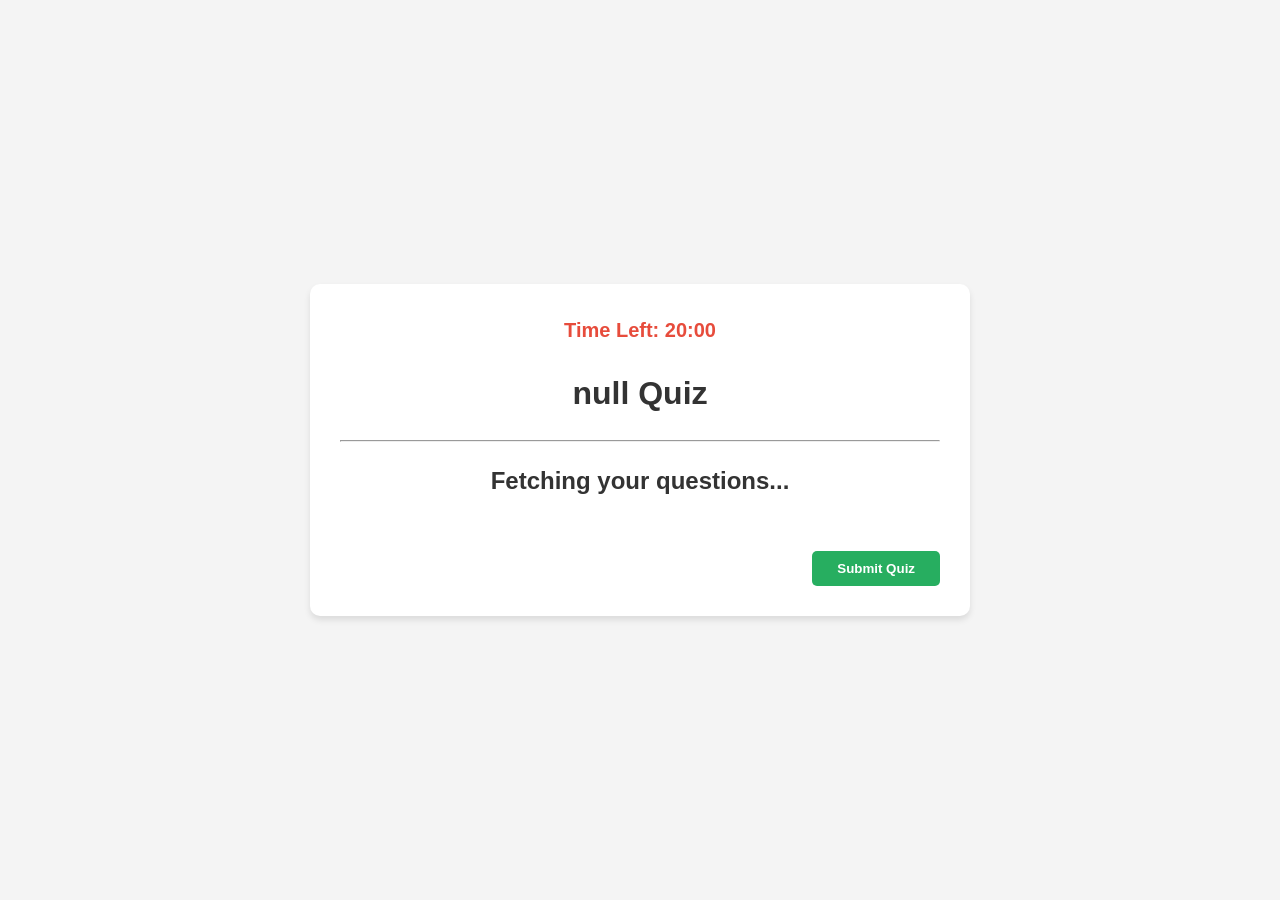
==== src/main/resources/static/quiz.html @ cb25dc31 "creted separate tabs for the quizes with 10 quetions in each quiz" ====
<!DOCTYPE html>
<html lang="en">
<head>
    <meta charset="UTF-8">
    <title>Live Quiz - QuizCoding</title>
    <link rel="stylesheet" href="style.css">
</head>
<body style="background: #f4f4f4; display: flex; justify-content: center; align-items: center; height: 100vh;">

    <div class="card quiz-box" style="max-width: 600px; width: 90%; padding: 30px; text-align: center;">
    <div id="timerDisplay" style="font-size: 20px; font-weight: bold; color: #e74c3c; margin-bottom: 15px;">
        Time Left: 20:00
    </div>
    <h1 id="quizTitle">Loading...</h1>
    <hr>
    <h2 id="questionText">Fetching your questions...</h2>
    <div id="optionsArea" style="display: flex; flex-direction: column; gap: 15px; margin-top: 20px;"></div>
    
    <div style="margin-top: 30px; display: flex; justify-content: space-between;">
        <p id="scoreTracker" style="font-weight: bold;"></p>
        <button id="manualSubmit" class="btn btn-primary" style="background-color: #27ae60; border: none;">Submit Quiz</button>
    </div>
</div>

    <script>
        // 1. Get the category from the URL (e.g., ?category=Java)
        const urlParams = new URLSearchParams(window.location.search);
        const category = urlParams.get('category');
        document.getElementById('quizTitle').innerText = category + " Quiz";

        let questions = [];
        let index = 0;
        let score = 0;

        // 2. Call your Spring Boot API
        async function startQuiz() {
            try {
                const response = await fetch(`http://localhost:8082/question/category/${category}`);
                questions = await response.json();
                displayQuestion();
            } catch (err) {
                alert("Backend Error: Make sure Spring Boot is running!");
            }
        }

        function displayQuestion() {
            if (index >= questions.length) {
                document.body.innerHTML = `<h1>Finished! Final Score: ${score}/${questions.length}</h1>`;
                return;
            }

            const q = questions[index];
            document.getElementById('questionText').innerText = q.questionTitle;
            const area = document.getElementById('optionsArea');
            area.innerHTML = "";

            [q.option1, q.option2, q.option3, q.option4].forEach(opt => {
                const btn = document.createElement('button');
                btn.innerText = opt;
                btn.className = "btn btn-secondary";
                btn.onclick = () => {
                    if (opt === q.rightAnswer) score++;
                    index++;
                    displayQuestion();
                };
                area.appendChild(btn);
            });
        }

        startQuiz();
    </script>
</body>
</html>
---- src/main/resources/static/style.css ----
/* General Styles */
body {
    font-family: 'Segoe UI', Tahoma, Geneva, Verdana, sans-serif;
    margin: 0;
    line-height: 1.6;
    color: #333;
    background-color: #f4f7f6;
}

/* Header & Nav */
.site-header {
    background: #2c3e50;
    color: white;
    padding: 1rem 5%;
    display: flex;
    justify-content: space-between;
    align-items: center;
    position: sticky;
    top: 0;
    z-index: 1000;
}

.main-nav a {
    color: white;
    text-decoration: none;
    margin: 0 15px;
    font-weight: 500;
}
.auth-buttons {
    display: flex;
    align-items: center;
    gap: 10px;
    font-weight: bold;
}

.login-btn:hover, .register-btn:hover {
    color: #ff9800; /* A nice orange highlight on hover */
    text-decoration: none;
}

.divider {
    color: #666;
    font-weight: normal;
}
/* Hero Section */
.hero {
    display: flex;
    padding: 80px 10%;
    background: linear-gradient(135deg, #3498db, #2c3e50);
    color: white;
    align-items: center;
}

.hero-left { flex: 2; }
.hero-right { flex: 1; margin-left: 50px; }

/* Buttons */
.btn {
    padding: 10px 25px;
    border: none;
    border-radius: 5px;
    cursor: pointer;
    font-weight: bold;
    transition: 0.3s;
}

.btn-primary { background: #e67e22; color: white; }
.btn-cta { background: #27ae60; color: white; text-decoration: none; display: inline-block; margin-top: 20px;}

/* Cards & Grid */
.section { padding: 60px 10%; }
.cards-grid, .quiz-grid {
    display: grid;
    grid-template-columns: repeat(auto-fit, minmax(250px, 1fr));
    gap: 20px;
    margin-top: 30px;
}

.card, .quiz-card, .feature {
    background: white;
    padding: 20px;
    border-radius: 10px;
    box-shadow: 0 4px 6px rgba(0,0,0,0.1);
    color: #333;
}

/* Leaderboard Table */
.leaderboard {
    width: 100%;
    border-collapse: collapse;
    background: white;
    border-radius: 10px;
    overflow: hidden;
}

.leaderboard th, .leaderboard td {
    padding: 15px;
    text-align: left;
    border-bottom: 1px solid #ddd;
}

.leaderboard th { background: #34495e; color: white; }

/* Footer Container Styling */
.site-footer {
    background-color: #1e1e1e; /* Dark background like your screenshot */
    color: #ffffff;
    padding: 60px 10% 20px 10%;
    margin-top: 50px;
}

.footer-container {
    display: flex;
    justify-content: space-between;
    flex-wrap: wrap;
    gap: 40px;
}

.footer-column {
    flex: 1;
    min-width: 200px;
}

.footer-column h3 {
    font-size: 1.1rem;
    margin-bottom: 20px;
    color: #f8fafc;
    text-transform: uppercase;
    letter-spacing: 1px;
}

.footer-column p {
    color: #94a3b8;
    font-size: 0.9rem;
    line-height: 1.6;
}

/* Footer Links Styling */
.footer-column ul {
    list-style: none;
    padding: 0;
}

.footer-column ul li {
    margin-bottom: 12px;
}

.footer-column ul li a {
    color: #94a3b8;
    text-decoration: none;
    font-size: 0.9rem;
    transition: color 0.3s ease;
}

.footer-column ul li a:hover {
    color: #e67e22; /* Changes to your orange accent on hover */
}

/* Copyright Bar */
.footer-bottom {
    text-align: center;
    margin-top: 50px;
    padding-top: 20px;
    border-top: 1px solid #334155;
    color: #64748b;
    font-size: 0.8rem;
}
/* The Quiz Card Container */
.quiz-card {
    transition: all 0.3s ease-in-out; /* Smooth transition */
    cursor: pointer;
    border: 1px solid #ddd;
    border-radius: 12px;
}

/* Hover Effect */
.quiz-card:hover {
    transform: translateY(-10px); /* Lifts the card up */
    box-shadow: 0 10px 20px rgba(0, 0, 0, 0.2); /* Adds a professional shadow */
    border-color: #007bff; /* Highlights the border in blue */
}

/* Optional: Subtle Entrance Animation when page loads */
@keyframes fadeInUp {
    from {
        opacity: 0;
        transform: translateY(20px);
    }
    to {
        opacity: 1;
        transform: translateY(0);
    }
}

.quiz-card {
    animation: fadeInUp 0.6s ease-out;
}
/* Auth Overlay Styles */
.auth-overlay {
    display: none;
    position: fixed;
    top: 0; left: 0;
    width: 100%; height: 100%;
    background: rgba(0, 0, 0, 0.7);
    backdrop-filter: blur(4px);
    z-index: 2000;
    justify-content: center;
    align-items: center;
}

.auth-modal-card {
    background: white;
    padding: 40px;
    border-radius: 12px;
    width: 90%;
    max-width: 420px;
    position: relative;
    text-align: center;
    box-shadow: 0 10px 30px rgba(0,0,0,0.3);
}

.close-modal {
    position: absolute;
    top: 15px; right: 20px;
    background: none; border: none;
    font-size: 28px; cursor: pointer;
    color: #999;
}

.btn-google-auth {
    width: 100%;
    padding: 12px;
    border: 1px solid #dcdcdc;
    background: #ebf3ff;
    color: #4285f4;
    border-radius: 4px;
    font-weight: 600;
    display: flex;
    justify-content: center;
    align-items: center;
    gap: 10px;
    margin: 20px 0;
    cursor: pointer;
}

.auth-input-field {
    width: 100%;
    padding: 14px;
    margin-bottom: 12px;
    border: 1px solid #ccc;
    border-radius: 4px;
    box-sizing: border-box;
}

.btn-auth-confirm {
    width: 100%;
    padding: 14px;
    background-color: #72a7ff;
    color: white;
    border: none;
    border-radius: 4px;
    font-weight: bold;
    cursor: pointer;
    margin-top: 10px;
}
.option-btn {
    display: block;
    width: 100%;
    padding: 15px;
    margin: 10px 0;
    background: #f1f4f8;
    border: 1px solid #ddd;
    border-radius: 6px;
    cursor: pointer;
    text-align: left;
}

.option-btn:hover {
    background: #ebf3ff;
    border-color: #72a7ff;
}

#timer {
    font-size: 1.2rem;
    font-weight: bold;
    color: #e67e22;
}
.quiz-footer {
    position: relative;
    margin-top: 100px;
    /* This matches the dark navy/charcoal in your image */
    background-color: #243447; 
    color: white;
    padding-top: 80px;
    font-family: 'Segoe UI', Tahoma, Geneva, Verdana, sans-serif;
}

/* The White Floating Box */
.footer-contact-bar {
    position: absolute;
    top: -50px;
    left: 50%;
    transform: translateX(-50%);
    width: 85%;
    max-width: 1100px;
    background: white;
    border-radius: 8px;
    display: flex;
    justify-content: space-around;
    padding: 30px;
    box-shadow: 0 4px 20px rgba(0,0,0,0.2);
    color: #333;
}

.contact-item {
    display: flex;
    flex-direction: column;
}

.contact-item strong {
    font-size: 1.1rem;
    margin-bottom: 5px;
}

.contact-item a {
    color: #ff4d4d; /* Red accent like your reference */
    text-decoration: none;
    font-weight: bold;
}

/* Main Content Area */
.footer-content {
    max-width: 1100px;
    margin: 0 auto;
    padding: 40px 20px;
    display: flex;
    justify-content: space-between;
    align-items: center;
    flex-wrap: wrap;
}

.footer-main-text {
    flex: 1;
    min-width: 300px;
}

.footer-main-text h2 {
    font-size: 2rem;
    margin-bottom: 10px;
}

.footer-links-grid {
    flex: 1;
    display: grid;
    grid-template-columns: repeat(2, 1fr);
    gap: 20px;
    min-width: 300px;
}

.link-item {
    font-size: 1rem;
    cursor: pointer;
    transition: 0.3s;
    color: #bdc3c7;
}

.link-item:hover {
    color: white;
    transform: translateX(5px);
}

.footer-bottom {
    text-align: center;
    padding: 20px;
    background: rgba(0,0,0,0.2);
    font-size: 0.9rem;
    color: #7f8c8d;
}
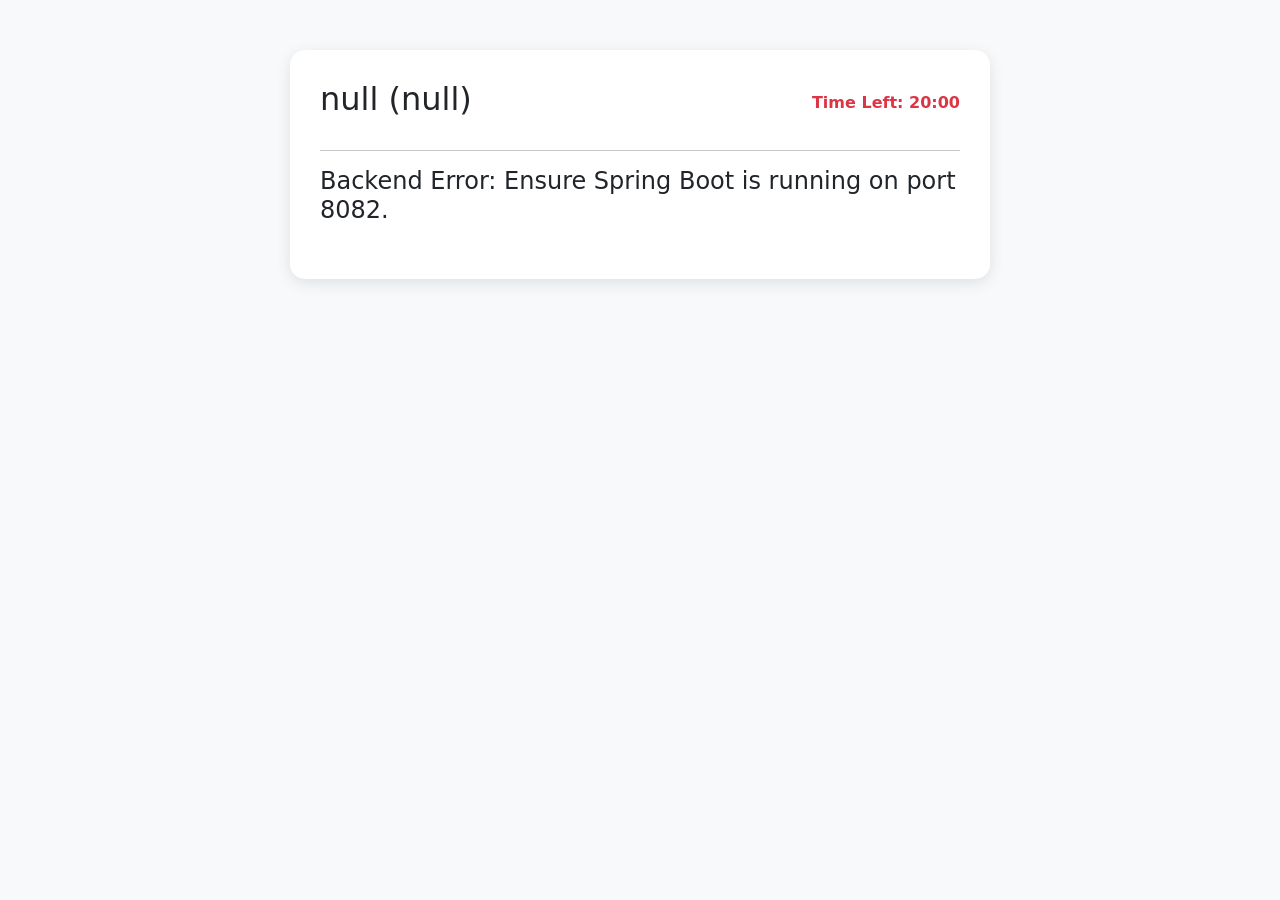
==== commit 48b33a0b: "added 3 levels in a quiz of 6 subjects successfully" ====
--- a/src/main/resources/static/quiz.html
+++ b/src/main/resources/static/quiz.html
@@ -2,72 +2,177 @@
 <html lang="en">
 <head>
     <meta charset="UTF-8">
-    <title>Live Quiz - QuizCoding</title>
-    <link rel="stylesheet" href="style.css">
+    <meta name="viewport" content="width=device-width, initial-scale=1.0">
+    <title>QuizCoding - Session</title>
+    <link href="https://cdn.jsdelivr.net/npm/bootstrap@5.3.0/dist/css/bootstrap.min.css" rel="stylesheet">
+    <style>
+        body { background-color: #f8f9fa; }
+        .quiz-container { max-width: 700px; margin: 50px auto; background: white; padding: 30px; border-radius: 15px; box-shadow: 0 4px 15px rgba(0,0,0,0.1); }
+        #timerDisplay { font-weight: bold; color: #dc3545; }
+
+        .star-rating {
+    font-size: 60px;
+    color: #FFD700; /* Gold Color */
+    text-shadow: 0 0 10px rgba(255, 215, 0, 0.5);
+    animation: popIn 0.5s ease-out;
+}
+
+@keyframes popIn {
+    0% { transform: scale(0); }
+    80% { transform: scale(1.2); }
+    100% { transform: scale(1); }
+}
+    </style>
 </head>
-<body style="background: #f4f4f4; display: flex; justify-content: center; align-items: center; height: 100vh;">
+<body>
 
-    <div class="card quiz-box" style="max-width: 600px; width: 90%; padding: 30px; text-align: center;">
-    <div id="timerDisplay" style="font-size: 20px; font-weight: bold; color: #e74c3c; margin-bottom: 15px;">
-        Time Left: 20:00
-    </div>
-    <h1 id="quizTitle">Loading...</h1>
-    <hr>
-    <h2 id="questionText">Fetching your questions...</h2>
-    <div id="optionsArea" style="display: flex; flex-direction: column; gap: 15px; margin-top: 20px;"></div>
-    
-    <div style="margin-top: 30px; display: flex; justify-content: space-between;">
-        <p id="scoreTracker" style="font-weight: bold;"></p>
-        <button id="manualSubmit" class="btn btn-primary" style="background-color: #27ae60; border: none;">Submit Quiz</button>
+<div class="container">
+    <div class="quiz-container">
+        <div class="d-flex justify-content-between align-items-center mb-4">
+            <h2 id="quizTitle">Quiz</h2>
+            <div id="timerDisplay">Time Left: 20:00</div>
+        </div>
+
+        <hr>
+
+        <div id="quizContent">
+            <h4 id="questionText" class="mb-4">Fetching your questions...</h4>
+            <div id="optionsArea" class="d-grid gap-2">
+                </div>
+        </div>
     </div>
 </div>
 
-    <script>
-        // 1. Get the category from the URL (e.g., ?category=Java)
-        const urlParams = new URLSearchParams(window.location.search);
-        const category = urlParams.get('category');
-        document.getElementById('quizTitle').innerText = category + " Quiz";
+<script>
+    // 1. Setup variables from URL
+    const urlParams = new URLSearchParams(window.location.search);
+    const category = urlParams.get('category');
+    const level = urlParams.get('level');
 
-        let questions = [];
-        let index = 0;
-        let score = 0;
+    // UI elements
+    document.getElementById('quizTitle').innerText = `${category} (${level})`;
 
-        // 2. Call your Spring Boot API
-        async function startQuiz() {
-            try {
-                const response = await fetch(`http://localhost:8082/question/category/${category}`);
-                questions = await response.json();
-                displayQuestion();
-            } catch (err) {
-                alert("Backend Error: Make sure Spring Boot is running!");
+    let questions = [];
+    let index = 0;
+    let score = 0;
+    let timeLeft = 20 * 60; 
+    let timerId;
+
+    // 2. Fetch Data from Spring Boot
+    async function startQuiz() {
+        try {
+            // URL MUST match your Spring Boot Controller Mapping
+            const response = await fetch(`http://localhost:8082/question/category/${category}/${level}`);
+            
+            if (!response.ok) {
+                throw new Error("Network response was not ok");
             }
+
+            questions = await response.json();
+            
+            if (questions.length > 0) {
+                console.log("Questions loaded!");
+                startCountdown();
+                loadNextQuestion();
+            } else {
+                document.getElementById('questionText').innerText = "No questions found for this selection.";
+            }
+        } catch (error) {
+            console.error("Backend error:", error);
+            document.getElementById('questionText').innerText = "Backend Error: Ensure Spring Boot is running on port 8082.";
+        }
+    }
+
+    // 3. Display Logic
+    function loadNextQuestion() {
+        if (index >= questions.length) {
+            finishQuiz();
+            return;
         }
 
-        function displayQuestion() {
-            if (index >= questions.length) {
-                document.body.innerHTML = `<h1>Finished! Final Score: ${score}/${questions.length}</h1>`;
-                return;
+        const q = questions[index];
+        document.getElementById('questionText').innerText = q.questionTitle;
+        
+        const area = document.getElementById('optionsArea');
+        area.innerHTML = ""; 
+
+        const options = [q.option1, q.option2, q.option3, q.option4];
+        
+        options.forEach(opt => {
+            const btn = document.createElement('button');
+            btn.innerText = opt;
+            btn.className = "btn btn-outline-primary w-100 text-start p-3";
+            
+            btn.onclick = () => {
+                if (opt === q.rightAnswer) {
+                    score++;
+                }
+                index++;
+                loadNextQuestion();
+            };
+            area.appendChild(btn);
+        });
+    }
+
+    // 4. Timer & Finish Logic
+    function startCountdown() {
+        timerId = setInterval(() => {
+            timeLeft--;
+            const mins = Math.floor(timeLeft / 60);
+            const secs = timeLeft % 60;
+            const display = document.getElementById('timerDisplay');
+            if (display) {
+                display.innerText = `Time Left: ${mins}:${secs < 10 ? '0' : ''}${secs}`;
             }
 
-            const q = questions[index];
-            document.getElementById('questionText').innerText = q.questionTitle;
-            const area = document.getElementById('optionsArea');
-            area.innerHTML = "";
+            if (timeLeft <= 0) {
+                clearInterval(timerId);
+                finishQuiz();
+            }
+        }, 1000);
+    }
 
-            [q.option1, q.option2, q.option3, q.option4].forEach(opt => {
-                const btn = document.createElement('button');
-                btn.innerText = opt;
-                btn.className = "btn btn-secondary";
-                btn.onclick = () => {
-                    if (opt === q.rightAnswer) score++;
-                    index++;
-                    displayQuestion();
-                };
-                area.appendChild(btn);
-            });
-        }
+    function finishQuiz() {
+    clearInterval(timerId);
+    const total = questions.length;
 
-        startQuiz();
-    </script>
+    // 1. Calculate the star rating (out of 5)
+    // Formula: (score / total) * 5, then rounded up
+    let starCount = Math.ceil((score / total) * 5);
+    
+    // Ensure at least 1 star is shown if they finished the quiz
+    if (score === 0) starCount = 1;
+
+    // 2. Create the string of star emojis
+    let stars = "⭐".repeat(starCount);
+
+    // 3. Update the Final Results View
+    document.querySelector('.quiz-container').innerHTML = `
+        <div class="text-center">
+            <h1 class="display-4">Quiz Completed!</h1>
+            
+            <div style="font-size: 50px; margin: 20px 0; filter: drop-shadow(0 0 5px rgba(255,215,0,0.5));">
+                ${stars}
+            </div>
+
+            <h2 class="text-success my-4">Score: ${score} / ${total}</h2>
+            <p class="lead">Excellent effort on your ${category} quiz!</p>
+            
+            <div class="mt-4">
+                <button onclick="window.location.href='index.html'" class="btn btn-primary btn-lg">
+                    Back to Home
+                </button>
+                <button onclick="window.location.reload()" class="btn btn-outline-secondary btn-lg ms-2">
+                    Try Again
+                </button>
+            </div>
+        </div>
+    `;
+}
+
+    // Execute
+    startQuiz();
+</script>
+
 </body>
 </html>
